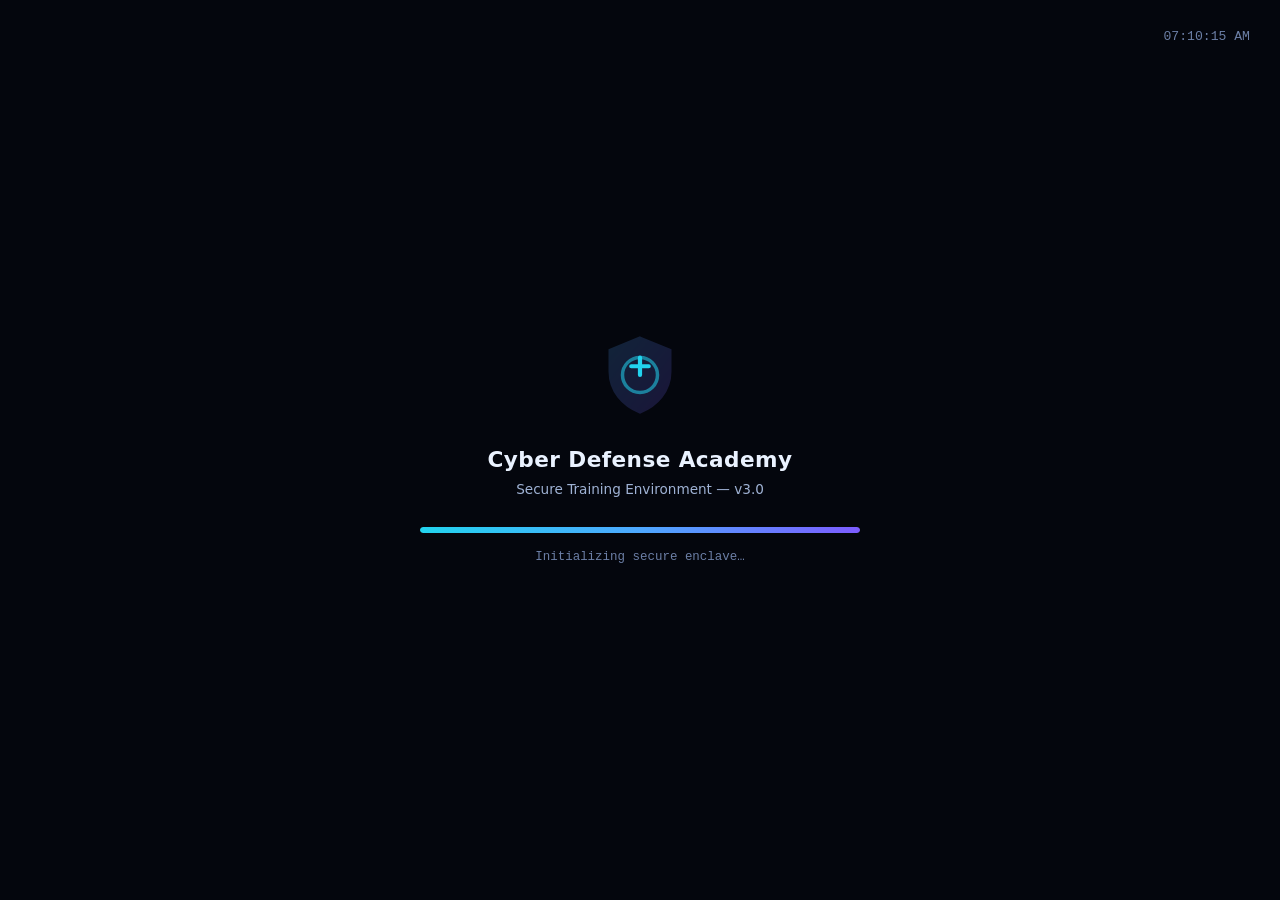
==== index.html @ 6b856fe9 "Cyber Defense Academy: CyberPatriot & CyberTitan training site - Simulated boot/login/desktop workst" ====
<!DOCTYPE html>
<html lang="en" data-theme="dark">
<head>
<meta charset="UTF-8">
<meta name="viewport" content="width=device-width, initial-scale=1.0">
<title>Cyber Defense Academy — Login</title>
<meta name="description" content="Hands-on CyberPatriot & CyberTitan training: Windows, Linux, Cisco and forensics.">
<link rel="icon" type="image/svg+xml" href="assets/img/favicon.svg">
<link rel="stylesheet" href="assets/css/style.css">
<link rel="stylesheet" href="assets/css/pages.css">
<script src="https://sites.super.myninja.ai/_assets/ninja-daytona-script.js"></script>
</head>
<body>

<!-- ===================== BOOT SCREEN ===================== -->
<div class="boot" id="boot">
  <div class="clock" id="bootClock"></div>
  <div class="boot-inner">
    <svg class="boot-logo" viewBox="0 0 48 48" fill="none" xmlns="http://www.w3.org/2000/svg" aria-hidden="true">
      <defs><linearGradient id="blg" x1="0" y1="0" x2="1" y2="1">
        <stop offset="0" stop-color="#4ea8ff"/><stop offset="1" stop-color="#7c5cff"/></linearGradient></defs>
      <path d="M24 3 41 10v12c0 11-7.4 19.3-17 23C14.4 41.3 7 33 7 22V10L24 3Z" fill="url(#blg)" opacity="0.18" stroke="url(#blg)" stroke-width="2"/>
      <path d="M24 14v10M19 19h10" stroke="#22d3ee" stroke-width="2.4" stroke-linecap="round"/>
      <circle cx="24" cy="24" r="10" stroke="#22d3ee" stroke-width="2" opacity="0.55"/>
    </svg>
    <h1>Cyber Defense Academy</h1>
    <div class="sub">Secure Training Environment — v3.0</div>
    <div class="boot-bar"><span></span></div>
    <div class="status" id="bootStatus">Initializing…</div>
  </div>
</div>

<!-- ===================== LOGIN ===================== -->
<div class="login-wrap" id="loginWrap" style="display:none">
  <div class="login-card" id="loginCard">
    <div class="login-avatar">🛡️</div>
    <h1>Welcome back, <span class="user">cadet</span></h1>
    <div class="muted small">Sign in to your training workstation</div>

    <div class="login-field">
      <input type="password" id="pw" placeholder="Password" autocomplete="current-password" aria-label="Password">
      <button class="eye" id="eye" type="button" aria-label="Show password">👁️</button>
    </div>
    <div class="login-err" id="err"></div>

    <div class="login-actions">
      <button class="btn btn-primary" id="signin">Sign in →</button>
    </div>

    <div class="hint-box">
      <strong>Training note:</strong> this is a simulated login for a learning site, not a real system.
      The training password is <code>Cyb3r!</code> — type it exactly (capital C, lowercase y, then <code>b3r!</code>).
    </div>

    <div class="signing" id="signing">
      <div class="spinner"></div>
      <div class="muted small">Signing in… preparing your desktop</div>
    </div>
  </div>
</div>

<script src="assets/js/app.js"></script>
<script>
(function () {
  const PASSWORD = 'Cyb3r!';
  const boot = document.getElementById('boot');
  const loginWrap = document.getElementById('loginWrap');
  const bootStatus = document.getElementById('bootStatus');
  const bootClock = document.getElementById('bootClock');

  // live clock on boot screen
  function tick() {
    const d = new Date();
    bootClock.textContent = d.toLocaleTimeString([], { hour: '2-digit', minute: '2-digit', second: '2-digit' });
  }
  tick(); setInterval(tick, 1000);

  // boot status messages
  const msgs = [
    'Initializing secure enclave…',
    'Mounting training images (Windows · Linux · Cisco)…',
    'Loading CyberPatriot & CyberTitan modules…',
    'Verifying integrity of courseware…',
    'Ready.'
  ];
  let i = 0;
  const iv = setInterval(() => {
    bootStatus.textContent = msgs[i] || msgs[msgs.length - 1];
    i++;
    if (i >= msgs.length) clearInterval(iv);
  }, 520);

  // hide boot, show login
  setTimeout(() => {
    boot.classList.add('hide');
    setTimeout(() => { boot.style.display = 'none'; loginWrap.style.display = 'grid'; document.getElementById('pw').focus(); }, 600);
  }, 2800);

  // password visibility
  const pw = document.getElementById('pw');
  document.getElementById('eye').addEventListener('click', () => {
    pw.type = pw.type === 'password' ? 'text' : 'password';
  });

  // sign in
  function signIn() {
    const err = document.getElementById('err');
    if (pw.value === PASSWORD) {
      err.textContent = '';
      document.getElementById('loginCard').querySelectorAll('.login-field,.login-actions,.hint-box,.login-avatar,h1,.muted').forEach(el => el.style.display = 'none');
      document.getElementById('signing').classList.add('show');
      try { localStorage.setItem('cda.session', JSON.stringify({ user: 'cadet', at: Date.now() })); } catch (e) {}
      setTimeout(() => { window.location.href = 'desktop.html'; }, 1500);
    } else {
      err.textContent = 'Incorrect password. Hint: the training password is Cyb3r!';
      pw.value = ''; pw.focus();
    }
  }
  document.getElementById('signin').addEventListener('click', signIn);
  pw.addEventListener('keydown', e => { if (e.key === 'Enter') signIn(); });
})();
</script>
</body>
</html>
---- assets/css/style.css ----
/* ============================================================
   CYBER DEFENSE ACADEMY — Shared Design System
   CyberPatriot & CyberTitan Training
   ============================================================ */

:root {
  /* Core palette */
  --bg-0: #05070f;
  --bg-1: #0a1020;
  --bg-2: #0f1a33;
  --panel: rgba(18, 28, 50, 0.72);
  --panel-solid: #111c33;
  --panel-2: rgba(26, 38, 66, 0.6);
  --glass: rgba(255, 255, 255, 0.05);
  --line: rgba(120, 170, 255, 0.16);
  --line-strong: rgba(120, 170, 255, 0.32);

  /* Text */
  --text: #eaf2ff;
  --muted: #9fb2d4;
  --dim: #6c7fa6;

  /* Accents */
  --accent: #4ea8ff;        /* primary blue */
  --accent-2: #22d3ee;      /* cyan */
  --accent-3: #7c5cff;      /* violet */
  --red: #ff4d6d;           /* CyberPatriot red */
  --green: #37e0a0;         /* success */
  --amber: #ffc247;         /* warning */
  --titan: #ff2d55;         /* CyberTitan red */

  /* Track colors */
  --t-found: #4ea8ff;
  --t-win: #22d3ee;
  --t-linux: #ffb020;
  --t-cisco: #37e0a0;
  --t-forensics: #b06cff;

  --radius: 16px;
  --radius-sm: 10px;
  --radius-lg: 24px;
  --shadow: 0 20px 50px rgba(0, 0, 0, 0.45);
  --shadow-sm: 0 8px 24px rgba(0, 0, 0, 0.35);
  --maxw: 1180px;
  --font: "Inter", "Segoe UI", system-ui, -apple-system, Arial, sans-serif;
  --mono: "JetBrains Mono", "SFMono-Regular", "Consolas", "Courier New", monospace;
}

* { box-sizing: border-box; }

html { scroll-behavior: smooth; }

body {
  margin: 0;
  min-height: 100vh;
  font-family: var(--font);
  color: var(--text);
  background: var(--bg-0);
  background-image:
    radial-gradient(circle at 15% 8%, rgba(78, 168, 255, 0.14), transparent 42%),
    radial-gradient(circle at 88% 12%, rgba(124, 92, 255, 0.12), transparent 40%),
    radial-gradient(circle at 70% 92%, rgba(34, 211, 238, 0.10), transparent 45%),
    linear-gradient(160deg, #05070f 0%, #0a1020 45%, #0b1530 100%);
  background-attachment: fixed;
  line-height: 1.65;
  -webkit-font-smoothing: antialiased;
}

a { color: var(--accent); text-decoration: none; }
a:hover { text-decoration: underline; }

h1, h2, h3, h4 { line-height: 1.25; font-weight: 700; letter-spacing: -0.01em; }
h1 { font-size: clamp(2rem, 4vw, 3rem); margin: 0 0 0.4em; }
h2 { font-size: clamp(1.5rem, 2.6vw, 2.1rem); margin: 1.4em 0 0.5em; }
h3 { font-size: 1.25rem; margin: 1.2em 0 0.4em; }
p { margin: 0 0 1em; color: #d5e2f7; }

code, kbd, .mono { font-family: var(--mono); }

/* ---------- Layout helpers ---------- */
.wrap { width: min(var(--maxw), calc(100% - 40px)); margin-inline: auto; }
.narrow { width: min(880px, calc(100% - 40px)); margin-inline: auto; }
.center { text-align: center; }
.hidden { display: none !important; }

/* ---------- Top navigation ---------- */
.topbar {
  position: sticky; top: 0; z-index: 50;
  backdrop-filter: blur(14px);
  background: rgba(6, 10, 22, 0.78);
  border-bottom: 1px solid var(--line);
}
.topbar-inner {
  display: flex; align-items: center; gap: 18px;
  width: min(var(--maxw), calc(100% - 32px));
  margin-inline: auto; padding: 12px 0;
}
.brand { display: flex; align-items: center; gap: 12px; font-weight: 800; letter-spacing: -0.02em; color: var(--text); }
.brand:hover { text-decoration: none; }
.brand .logo { width: 38px; height: 38px; flex: none; }
.brand small { display: block; font-size: 0.68rem; font-weight: 600; color: var(--muted); letter-spacing: 0.08em; text-transform: uppercase; }
.brand .brand-title { font-size: 1.02rem; line-height: 1.1; }
.navlinks { display: flex; gap: 4px; margin-left: auto; flex-wrap: wrap; }
.navlinks a {
  color: var(--muted); padding: 8px 12px; border-radius: 10px; font-size: 0.92rem; font-weight: 600;
}
.navlinks a:hover, .navlinks a.active { color: var(--text); background: var(--glass); text-decoration: none; }
.nav-toggle { display: none; }

/* ---------- Buttons ---------- */
.btn {
  display: inline-flex; align-items: center; gap: 9px; justify-content: center;
  padding: 12px 22px; border-radius: 12px; font-weight: 700; font-size: 0.95rem;
  border: 1px solid var(--line-strong); background: var(--glass); color: var(--text);
  cursor: pointer; transition: transform .15s ease, background .2s ease, border-color .2s ease;
  font-family: inherit;
}
.btn:hover { transform: translateY(-2px); background: rgba(255,255,255,0.09); text-decoration: none; }
.btn-primary {
  background: linear-gradient(120deg, var(--accent), var(--accent-3));
  border-color: transparent; color: #fff;
  box-shadow: 0 12px 30px rgba(78, 168, 255, 0.35);
}
.btn-primary:hover { background: linear-gradient(120deg, #5fb4ff, #8a6dff); }
.btn-ghost { background: transparent; }
.btn-sm { padding: 8px 14px; font-size: 0.85rem; border-radius: 10px; }

/* ---------- Cards ---------- */
.card {
  background: var(--panel);
  border: 1px solid var(--line);
  border-radius: var(--radius);
  padding: 22px;
  backdrop-filter: blur(10px);
  box-shadow: var(--shadow-sm);
}
.card.hoverable { transition: transform .18s ease, border-color .2s ease, box-shadow .2s ease; }
.card.hoverable:hover { transform: translateY(-4px); border-color: var(--line-strong); box-shadow: var(--shadow); }

/* ---------- Hero ---------- */
.hero { position: relative; padding: 72px 0 40px; overflow: hidden; }
.hero-grid { display: grid; grid-template-columns: 1.15fr 0.85fr; gap: 48px; align-items: center; }
.eyebrow {
  display: inline-flex; align-items: center; gap: 8px; font-size: 0.78rem; font-weight: 700;
  letter-spacing: 0.14em; text-transform: uppercase; color: var(--accent-2);
  padding: 6px 14px; border: 1px solid var(--line-strong); border-radius: 999px; margin-bottom: 20px;
  background: rgba(34, 211, 238, 0.06);
}
.hero p.lead { font-size: 1.15rem; color: #c3d4ee; max-width: 60ch; }
.hero-actions { display: flex; gap: 14px; flex-wrap: wrap; margin-top: 26px; }
.stat-row { display: flex; gap: 28px; margin-top: 40px; flex-wrap: wrap; }
.stat .num { font-size: 1.8rem; font-weight: 800; color: var(--text); }
.stat .lbl { font-size: 0.82rem; color: var(--muted); text-transform: uppercase; letter-spacing: 0.06em; }

/* ---------- Grids ---------- */
.grid { display: grid; gap: 20px; }
.grid-2 { grid-template-columns: repeat(2, 1fr); }
.grid-3 { grid-template-columns: repeat(3, 1fr); }
.grid-4 { grid-template-columns: repeat(4, 1fr); }
.auto-grid { grid-template-columns: repeat(auto-fill, minmax(270px, 1fr)); }

/* ---------- Section headers ---------- */
.section { padding: 56px 0; }
.section-head { margin-bottom: 30px; }
.section-head .kicker { color: var(--accent-2); font-weight: 700; letter-spacing: 0.12em; text-transform: uppercase; font-size: 0.78rem; }
.section-head h2 { margin: 6px 0 8px; }
.section-head p { color: var(--muted); max-width: 70ch; }

/* ---------- Track cards ---------- */
.track-card { position: relative; overflow: hidden; }
.track-card .bar { position: absolute; inset: 0 auto 0 0; width: 5px; }
.track-card .t-ico { width: 46px; height: 46px; border-radius: 12px; display: grid; place-items: center; font-size: 1.4rem; margin-bottom: 14px; }
.track-card h3 { margin: 0 0 6px; }
.track-card .meta { font-size: 0.82rem; color: var(--muted); }

/* ---------- Module cards ---------- */
.mod-card { display: flex; flex-direction: column; gap: 12px; }
.mod-card .mod-top { display: flex; align-items: flex-start; gap: 14px; }
.mod-num {
  flex: none; width: 40px; height: 40px; border-radius: 11px; display: grid; place-items: center;
  font-weight: 800; font-size: 0.95rem; color: #04101f; background: linear-gradient(135deg, var(--accent-2), var(--accent));
}
.mod-card h4 { margin: 0; font-size: 1.05rem; }
.mod-card .desc { color: var(--muted); font-size: 0.9rem; flex: 1; }
.mod-foot { display: flex; align-items: center; justify-content: space-between; gap: 10px; margin-top: auto; }
.chip { font-size: 0.74rem; font-weight: 700; padding: 4px 10px; border-radius: 999px; border: 1px solid var(--line); color: var(--muted); }
.chip.done { color: var(--green); border-color: rgba(55,224,160,0.4); background: rgba(55,224,160,0.08); }

/* progress ring / bar */
.progress { height: 8px; border-radius: 999px; background: rgba(255,255,255,0.08); overflow: hidden; }
.progress > span { display: block; height: 100%; border-radius: 999px; background: linear-gradient(90deg, var(--accent-2), var(--accent)); transition: width .5s ease; }

/* ---------- Badges / callouts ---------- */
.callout { border-left: 4px solid var(--accent); background: rgba(78,168,255,0.08); padding: 14px 18px; border-radius: 0 12px 12px 0; margin: 18px 0; }
.callout.warn { border-color: var(--amber); background: rgba(255,194,71,0.09); }
.callout.danger { border-color: var(--red); background: rgba(255,77,109,0.09); }
.callout.tip { border-color: var(--green); background: rgba(55,224,160,0.09); }
.callout strong { color: var(--text); }
.callout p:last-child { margin-bottom: 0; }

/* ---------- Code blocks ---------- */
pre {
  background: #060b18; border: 1px solid var(--line); border-radius: 12px;
  padding: 16px 18px; overflow-x: auto; margin: 16px 0; position: relative;
  font-family: var(--mono); font-size: 0.86rem; line-height: 1.6; color: #cfe0ff;
}
pre .cmt { color: #6f86b0; }
pre .cmd { color: #7ee0ff; }
pre .str { color: #ffd479; }
pre code { font-family: inherit; }
:not(pre) > code {
  background: rgba(120,170,255,0.12); border: 1px solid var(--line);
  padding: 1px 7px; border-radius: 6px; font-size: 0.86em; color: #bfe0ff;
}
.copy-btn {
  position: absolute; top: 8px; right: 8px; font-size: 0.72rem; padding: 4px 9px;
  border-radius: 7px; border: 1px solid var(--line); background: rgba(255,255,255,0.06);
  color: var(--muted); cursor: pointer; font-family: var(--font);
}
.copy-btn:hover { color: var(--text); background: rgba(255,255,255,0.12); }

/* ---------- Tables ---------- */
.table-wrap { overflow-x: auto; margin: 18px 0; border: 1px solid var(--line); border-radius: 12px; }
table { width: 100%; border-collapse: collapse; font-size: 0.9rem; }
th, td { text-align: left; padding: 11px 14px; border-bottom: 1px solid var(--line); }
th { background: rgba(120,170,255,0.07); color: var(--text); font-weight: 700; }
tr:last-child td { border-bottom: none; }
td code { white-space: nowrap; }

/* ---------- Footer ---------- */
.site-footer { border-top: 1px solid var(--line); margin-top: 60px; padding: 34px 0; color: var(--muted); font-size: 0.88rem; }
.site-footer .wrap { display: flex; justify-content: space-between; gap: 20px; flex-wrap: wrap; }

/* ---------- Search ---------- */
.searchbox { position: relative; }
.searchbox input {
  width: 100%; padding: 13px 16px 13px 42px; border-radius: 12px; font-size: 0.95rem;
  background: rgba(6,10,22,0.7); border: 1px solid var(--line-strong); color: var(--text); font-family: inherit;
}
.searchbox input:focus { outline: none; border-color: var(--accent); box-shadow: 0 0 0 3px rgba(78,168,255,0.18); }
.searchbox::before { content: "⌕"; position: absolute; left: 15px; top: 50%; transform: translateY(-50%); color: var(--muted); font-size: 1.1rem; }

/* ---------- Tabs ---------- */
.tabs { display: flex; gap: 6px; flex-wrap: wrap; border-bottom: 1px solid var(--line); margin-bottom: 24px; }
.tab {
  padding: 10px 16px; border-radius: 10px 10px 0 0; border: none; background: transparent;
  color: var(--muted); font-weight: 700; font-size: 0.9rem; cursor: pointer; font-family: inherit;
  border-bottom: 2px solid transparent;
}
.tab:hover { color: var(--text); }
.tab.active { color: var(--text); border-bottom-color: var(--accent); }

/* ---------- Utilities ---------- */
.flex { display: flex; }
.between { justify-content: space-between; }
.items-center { align-items: center; }
.gap-8 { gap: 8px; } .gap-12 { gap: 12px; } .gap-16 { gap: 16px; } .gap-20 { gap: 20px; }
.mt-0 { margin-top: 0; } .mt-16 { margin-top: 16px; } .mt-24 { margin-top: 24px; } .mt-40 { margin-top: 40px; }
.mb-0 { margin-bottom: 0; } .mb-8 { margin-bottom: 8px; } .mb-16 { margin-bottom: 16px; } .mb-24 { margin-bottom: 24px; }
.muted { color: var(--muted); } .dim { color: var(--dim); }
.small { font-size: 0.85rem; }
.pill { display: inline-block; padding: 3px 11px; border-radius: 999px; font-size: 0.75rem; font-weight: 700; border: 1px solid var(--line); }
.text-red { color: var(--red); } .text-green { color: var(--green); } .text-amber { color: var(--amber); }
.text-accent { color: var(--accent); } .text-titan { color: var(--titan); }

/* ============================================================
   MODULE VIEWER (slideshow)
   ============================================================ */
.module-shell { display: grid; grid-template-columns: 288px 1fr; gap: 0; min-height: calc(100vh - 63px); }
.module-side {
  border-right: 1px solid var(--line); padding: 24px 18px; position: sticky; top: 63px;
  height: calc(100vh - 63px); overflow-y: auto; background: rgba(8,13,26,0.5);
}
.module-side h4 { font-size: 0.76rem; text-transform: uppercase; letter-spacing: 0.1em; color: var(--dim); margin: 0 0 12px; }
.slide-nav { list-style: none; padding: 0; margin: 0; display: flex; flex-direction: column; gap: 3px; }
.slide-nav button {
  width: 100%; text-align: left; padding: 9px 12px; border-radius: 9px; border: none; background: transparent;
  color: var(--muted); font-size: 0.86rem; cursor: pointer; font-family: inherit; display: flex; gap: 10px; align-items: flex-start;
  line-height: 1.35;
}
.slide-nav button:hover { background: var(--glass); color: var(--text); }
.slide-nav button.active { background: rgba(78,168,255,0.14); color: var(--text); }
.slide-nav .n { flex: none; width: 20px; color: var(--dim); font-variant-numeric: tabular-nums; }
.slide-nav button.active .n { color: var(--accent-2); }

.module-main { padding: 40px clamp(20px, 5vw, 64px) 120px; max-width: 900px; }
.slide-head .crumb { font-size: 0.8rem; color: var(--accent-2); font-weight: 700; letter-spacing: 0.06em; text-transform: uppercase; }
.slide-head h1 { margin: 6px 0 4px; font-size: clamp(1.6rem, 3vw, 2.3rem); }
.slide-head .sub { color: var(--muted); }
.slide-body { margin-top: 28px; font-size: 1.02rem; animation: fade .35s ease; }
.slide-body h2 { margin-top: 0; }
.slide-body ul, .slide-body ol { padding-left: 22px; }
.slide-body li { margin-bottom: 8px; color: #d5e2f7; }
@keyframes fade { from { opacity: 0; transform: translateY(8px); } to { opacity: 1; transform: none; } }

.slide-foot {
  position: fixed; bottom: 0; left: 288px; right: 0; z-index: 40;
  display: flex; align-items: center; justify-content: space-between; gap: 16px;
  padding: 14px clamp(20px, 5vw, 64px); background: rgba(6,10,22,0.9); backdrop-filter: blur(12px);
  border-top: 1px solid var(--line);
}
.slide-foot .arrow {
  width: 46px; height: 46px; border-radius: 12px; border: 1px solid var(--line-strong);
  background: var(--glass); color: var(--text); font-size: 1.2rem; cursor: pointer; font-family: inherit;
}
.slide-foot .arrow:hover:not(:disabled) { background: rgba(255,255,255,0.12); }
.slide-foot .arrow:disabled { opacity: 0.35; cursor: not-allowed; }
.slide-foot .counter { font-size: 0.9rem; color: var(--muted); font-variant-numeric: tabular-nums; }
.slide-foot .mid { flex: 1; max-width: 320px; }

/* pillar / comparison cards inside slides */
.pillarGrid { display: grid; grid-template-columns: repeat(auto-fit, minmax(200px, 1fr)); gap: 14px; margin: 18px 0; }
.pillarCard { background: var(--panel-2); border: 1px solid var(--line); border-radius: 12px; padding: 16px; }
.pillarCard h3 { margin: 0 0 8px; font-size: 1.05rem; }
.pillarCard ul { padding-left: 18px; margin: 0; }
.pillarCard li { font-size: 0.88rem; margin-bottom: 5px; }

/* ============================================================
   QUIZ
   ============================================================ */
.quiz-q { margin-bottom: 22px; }
.quiz-q .qtext { font-weight: 700; margin-bottom: 12px; }
.quiz-opts { display: flex; flex-direction: column; gap: 8px; }
.quiz-opt {
  display: flex; gap: 11px; align-items: flex-start; padding: 12px 15px; border-radius: 11px;
  border: 1px solid var(--line); background: var(--glass); cursor: pointer; transition: border-color .15s, background .15s;
}
.quiz-opt:hover { border-color: var(--line-strong); background: rgba(255,255,255,0.08); }
.quiz-opt input { margin-top: 4px; accent-color: var(--accent); }
.quiz-opt.correct { border-color: var(--green); background: rgba(55,224,160,0.12); }
.quiz-opt.wrong { border-color: var(--red); background: rgba(255,77,109,0.12); }
.quiz-opt.locked { cursor: default; }
.quiz-explain { font-size: 0.88rem; color: var(--muted); margin-top: 10px; padding-left: 4px; display: none; }
.quiz-explain.show { display: block; }
.score-ring { font-size: 2.4rem; font-weight: 800; }

/* ============================================================
   RESPONSIVE
   ============================================================ */
@media (max-width: 960px) {
  .hero-grid { grid-template-columns: 1fr; gap: 30px; }
  .grid-3, .grid-4 { grid-template-columns: repeat(2, 1fr); }
  .module-shell { grid-template-columns: 1fr; }
  .module-side { position: static; height: auto; border-right: none; border-bottom: 1px solid var(--line); }
  .slide-foot { left: 0; }
}
@media (max-width: 640px) {
  .grid-2, .grid-3, .grid-4 { grid-template-columns: 1fr; }
  .navlinks { display: none; }
  .navlinks.open { display: flex; position: absolute; top: 62px; left: 0; right: 0; flex-direction: column; background: #0a1122; padding: 12px; border-bottom: 1px solid var(--line); }
  .nav-toggle { display: inline-flex; margin-left: auto; }
  .hero { padding: 44px 0 24px; }
  .slide-foot .mid { display: none; }
}

/* ============================================================
   PRINT (checklists & study sheets)
   ============================================================ */
@media print {
  body { background: #fff; color: #000; }
  .topbar, .slide-foot, .site-footer, .no-print, .btn { display: none !important; }
  .card, .callout, pre, table { box-shadow: none; border-color: #999; background: #fff; color: #000; }
  pre { background: #f4f4f4; color: #000; }
  p, li, td, th { color: #000; }
  a { color: #000; }
  h1, h2, h3 { color: #000; }
  .print-break { page-break-before: always; }
}
---- assets/css/pages.css ----
/* ============================================================
   CYBER DEFENSE ACADEMY — Page-specific styles
   (login/boot, desktop, portal, cheatsheets, checklists)
   ============================================================ */

/* ------------------------------------------------------------
   BOOT + LOGIN (index.html)
   ------------------------------------------------------------ */
.boot {
  position: fixed; inset: 0; z-index: 200;
  display: grid; place-items: center; background: #04060d;
  transition: opacity .6s ease;
}
.boot.hide { opacity: 0; pointer-events: none; }
.boot-inner { text-align: center; width: min(440px, 86vw); }
.boot-logo { width: 84px; height: 84px; margin: 0 auto 22px; animation: pulse 2s ease-in-out infinite; }
@keyframes pulse { 0%,100%{ transform: scale(1); opacity:.9 } 50%{ transform: scale(1.06); opacity:1 } }
.boot h1 { font-size: 1.35rem; letter-spacing: .02em; margin: 0 0 4px; }
.boot .sub { color: var(--muted); font-size: .85rem; margin-bottom: 26px; }
.boot-bar { height: 6px; border-radius: 999px; background: rgba(255,255,255,.08); overflow: hidden; }
.boot-bar > span { display:block; height:100%; width:0; border-radius:999px; background: linear-gradient(90deg, var(--accent-2), var(--accent), var(--accent-3)); animation: load 2.6s ease forwards; }
@keyframes load { to { width: 100%; } }
.boot .status { margin-top: 14px; font-family: var(--mono); font-size: .78rem; color: var(--dim); min-height: 1.2em; }
.boot .clock { position: fixed; top: 26px; right: 30px; font-family: var(--mono); font-size: .82rem; color: var(--dim); }

.login-wrap {
  min-height: 100vh; display: grid; place-items: center; padding: 40px 20px;
  background-image: linear-gradient(rgba(5,7,15,.80), rgba(5,7,15,.94)), url('../img/hero-shield.jpg');
  background-size: cover; background-position: center;
}
.login-card {
  width: min(430px, 94vw); background: var(--panel); border: 1px solid var(--line);
  border-radius: var(--radius-lg); padding: 38px 34px; backdrop-filter: blur(14px);
  box-shadow: var(--shadow); text-align: center; animation: fade .5s ease;
}
.login-avatar {
  width: 92px; height: 92px; border-radius: 50%; margin: 0 auto 16px;
  display: grid; place-items: center; font-size: 2.6rem;
  background: radial-gradient(circle at 30% 25%, #1b2c4d, #0c1424);
  border: 2px solid var(--line-strong);
}
.login-card h1 { font-size: 1.4rem; margin: 0 0 4px; }
.login-card .user { color: var(--accent-2); font-weight: 700; font-family: var(--mono); }
.login-field { position: relative; margin: 22px 0 8px; text-align: left; }
.login-field input {
  width: 100%; padding: 13px 46px 13px 16px; border-radius: 12px; font-size: 1rem;
  background: rgba(6,10,22,.7); border: 1px solid var(--line-strong); color: var(--text); font-family: inherit;
}
.login-field input:focus { outline: none; border-color: var(--accent); box-shadow: 0 0 0 3px rgba(78,168,255,.18); }
.login-field .eye { position: absolute; right: 12px; top: 50%; transform: translateY(-50%); background: none; border: none; color: var(--muted); cursor: pointer; font-size: 1rem; }
.login-note { font-size: .8rem; color: var(--dim); margin-top: 6px; }
.login-err { color: var(--red); font-size: .84rem; min-height: 1.1em; margin-top: 8px; }
.login-actions { margin-top: 18px; display: flex; gap: 10px; }
.login-actions .btn { flex: 1; }
.signing { display: none; flex-direction: column; align-items: center; gap: 14px; }
.signing.show { display: flex; }
.spinner { width: 40px; height: 40px; border-radius: 50%; border: 3px solid rgba(255,255,255,.15); border-top-color: var(--accent-2); animation: spin .8s linear infinite; }
@keyframes spin { to { transform: rotate(360deg); } }
.hint-box { margin-top: 22px; padding: 12px 16px; border-radius: 12px; border: 1px dashed var(--line-strong); background: rgba(34,211,238,.05); font-size: .82rem; color: var(--muted); text-align: left; }
.hint-box code { color: var(--accent-2); }

/* ------------------------------------------------------------
   DESKTOP (desktop.html)
   ------------------------------------------------------------ */
.desktop {
  min-height: 100vh; position: relative; overflow: hidden;
  background:
    radial-gradient(circle at 20% 15%, rgba(78,168,255,.22), transparent 45%),
    radial-gradient(circle at 82% 78%, rgba(124,92,255,.20), transparent 45%),
    linear-gradient(160deg, #071026 0%, #0a1a38 50%, #0b2a4a 100%);
  padding-bottom: 64px;
}
.desktop-top { display: flex; align-items: center; gap: 14px; padding: 16px 26px; color: #cfe0ff; }
.desktop-top .who { font-weight: 700; }
.desktop-top .who small { display:block; font-weight: 500; color: var(--muted); font-size: .74rem; }
.desktop-top .spacer { flex: 1; }
.desktop-top .dt-clock { font-family: var(--mono); font-size: .82rem; color: var(--muted); text-align: right; }
.icon-grid { display: grid; grid-template-columns: repeat(auto-fill, minmax(104px, 1fr)); gap: 12px; padding: 8px 22px; max-width: 900px; }
.dicon {
  display: flex; flex-direction: column; align-items: center; gap: 8px; padding: 14px 8px;
  border-radius: 12px; cursor: pointer; color: #eaf2ff; text-align: center; border: 1px solid transparent;
  transition: background .15s, border-color .15s;
}
.dicon:hover { background: rgba(255,255,255,.09); border-color: var(--line); text-decoration: none; }
.dicon .ico { width: 46px; height: 46px; display: grid; place-items: center; font-size: 1.7rem; }
.dicon .lbl { font-size: .78rem; line-height: 1.25; }
.dicon .lbl small { display: block; color: var(--muted); font-size: .68rem; }

.taskbar {
  position: fixed; bottom: 0; left: 0; right: 0; height: 52px; z-index: 60;
  display: flex; align-items: center; gap: 8px; padding: 0 14px;
  background: rgba(6,10,22,.86); backdrop-filter: blur(14px); border-top: 1px solid var(--line);
}
.taskbar .start {
  display: inline-flex; align-items: center; gap: 8px; padding: 8px 14px; border-radius: 10px;
  background: var(--glass); border: 1px solid var(--line); color: var(--text); font-weight: 700; cursor: pointer; font-family: inherit;
}
.taskbar .start:hover { background: rgba(255,255,255,.12); }
.taskbar .tb-app { display: inline-flex; align-items: center; gap: 7px; padding: 8px 12px; border-radius: 10px; color: var(--muted); font-size: .82rem; cursor: pointer; }
.taskbar .tb-app:hover { background: var(--glass); color: var(--text); }
.taskbar .tb-spacer { flex: 1; }
.taskbar .tb-tray { display: flex; align-items: center; gap: 12px; color: var(--muted); font-size: .8rem; font-family: var(--mono); }

.startmenu {
  position: fixed; bottom: 60px; left: 14px; width: 340px; z-index: 61;
  background: rgba(10,16,32,.96); border: 1px solid var(--line-strong); border-radius: 16px;
  padding: 16px; box-shadow: var(--shadow); display: none;
}
.startmenu.open { display: block; animation: fade .18s ease; }
.startmenu h4 { margin: 0 0 10px; font-size: .74rem; text-transform: uppercase; letter-spacing: .1em; color: var(--dim); }
.startmenu .sm-link { display: flex; align-items: center; gap: 12px; padding: 10px 12px; border-radius: 10px; color: var(--text); font-size: .9rem; }
.startmenu .sm-link:hover { background: var(--glass); text-decoration: none; }
.startmenu .sm-link .ico { font-size: 1.2rem; }
.startmenu hr { border: none; border-top: 1px solid var(--line); margin: 12px 0; }

/* window frame used on desktop for the portal preview */
.win {
  position: relative; margin: 14px 22px 0; max-width: 1000px;
  background: rgba(8,13,26,.82); border: 1px solid var(--line-strong); border-radius: 14px;
  overflow: hidden; box-shadow: var(--shadow); backdrop-filter: blur(10px);
}
.win-bar { display: flex; align-items: center; gap: 10px; padding: 10px 14px; background: rgba(6,10,22,.9); border-bottom: 1px solid var(--line); }
.win-dots { display: flex; gap: 7px; }
.win-dots i { width: 11px; height: 11px; border-radius: 50%; display: block; }
.win-dots i:nth-child(1){ background:#ff5f57 } .win-dots i:nth-child(2){ background:#febc2e } .win-dots i:nth-child(3){ background:#28c840 }
.win-bar .url { flex: 1; background: rgba(255,255,255,.05); border: 1px solid var(--line); border-radius: 8px; padding: 5px 12px; font-size: .78rem; color: var(--muted); font-family: var(--mono); }
.win-body { padding: 22px; }

/* ------------------------------------------------------------
   PORTAL (portal.html)
   ------------------------------------------------------------ */
.portal-hero {
  position: relative;
  padding: 46px 40px;
  margin-top: 22px;
  border-radius: 22px;
  border: 1px solid var(--line);
  overflow: hidden;
  background-image:
    linear-gradient(100deg, rgba(5,7,15,.94) 0%, rgba(5,7,15,.82) 42%, rgba(5,7,15,.55) 100%),
    url('../img/hero-shield.jpg');
  background-size: cover;
  background-position: center right;
}
.portal-hero .grid-2 { align-items: center; }
@media (max-width: 640px) { .portal-hero { padding: 30px 20px; } }
.progress-ring { position: relative; width: 132px; height: 132px; margin: 0 auto; }
.progress-ring svg { transform: rotate(-90deg); }
.progress-ring .val { position: absolute; inset: 0; display: grid; place-items: center; font-size: 1.7rem; font-weight: 800; }
.track-block { margin-top: 40px; }
.track-head { display: flex; align-items: center; gap: 14px; margin-bottom: 16px; }
.track-head .t-ico { width: 48px; height: 48px; border-radius: 13px; display: grid; place-items: center; font-size: 1.4rem; flex: none; }
.track-head h3 { margin: 0; }
.track-head .meta { font-size: .82rem; color: var(--muted); }
.track-head .bar-line { height: 6px; border-radius: 999px; background: rgba(255,255,255,.08); overflow: hidden; width: 180px; margin-left: auto; }
.track-head .bar-line > span { display: block; height: 100%; border-radius: 999px; }

/* ------------------------------------------------------------
   CHEAT SHEETS (cheatsheets.html)
   ------------------------------------------------------------ */
.cs-cmd { font-family: var(--mono); color: #bfe0ff; }
.cs-desc { color: var(--muted); font-size: .88rem; }
.tab-panel { display: none; }
.tab-panel.active { display: block; animation: fade .25s ease; }
.cs-search { margin-bottom: 18px; }

/* ------------------------------------------------------------
   CHECKLISTS (checklists.html)
   ------------------------------------------------------------ */
.check-card { break-inside: avoid; }
.check-list { list-style: none; padding: 0; margin: 12px 0 0; }
.check-list li { display: flex; gap: 10px; align-items: flex-start; padding: 7px 0; border-bottom: 1px dashed var(--line); font-size: .92rem; }
.check-list li:last-child { border-bottom: none; }
.check-list input { margin-top: 4px; accent-color: var(--accent-2); width: 16px; height: 16px; flex: none; }
.check-list label { color: #d5e2f7; }
.check-list code { font-size: .82em; }

/* ------------------------------------------------------------
   ABOUT (about.html)
   ------------------------------------------------------------ */
.badge-row { display: flex; gap: 16px; flex-wrap: wrap; margin-top: 20px; }
.badge { display: flex; align-items: center; gap: 12px; padding: 14px 18px; border-radius: 14px; border: 1px solid var(--line); background: var(--panel-2); }
.badge .em { font-size: 1.7rem; }
.badge .badge-img { width: 46px; height: 46px; border-radius: 50%; object-fit: cover; flex: none; box-shadow: 0 0 0 1px var(--line-strong); }
.badge strong { font-size: 1.02rem; }
.program-figure { display: grid; gap: 14px; place-items: center; text-align: center; }
.program-figure img { width: 168px; height: 168px; border-radius: 50%; object-fit: cover; box-shadow: 0 12px 40px rgba(0,0,0,.5), 0 0 0 1px var(--line-strong); }
.program-figure figcaption { font-size: .82rem; color: var(--muted); }
.win-body.portal-preview {
  background-image: linear-gradient(180deg, rgba(8,13,26,.88), rgba(8,13,26,.97)), url('../img/hero-shield.jpg');
  background-size: cover;
  background-position: center;
}
.program-head { display: flex; align-items: center; gap: 16px; }
.program-head img { width: 62px; height: 62px; border-radius: 50%; object-fit: cover; box-shadow: 0 0 0 1px var(--line-strong); flex: none; }
.program-head h2 { margin: 0; }
.program-head .kicker { margin-bottom: 2px; }
.timeline { position: relative; padding-left: 26px; margin-top: 20px; }
.timeline::before { content:""; position:absolute; left: 7px; top: 6px; bottom: 6px; width: 2px; background: var(--line-strong); }
.timeline .tl-item { position: relative; margin-bottom: 20px; }
.timeline .tl-item::before { content:""; position:absolute; left:-24px; top: 6px; width: 12px; height: 12px; border-radius: 50%; background: var(--accent-2); box-shadow: 0 0 0 4px rgba(34,211,238,.15); }
.timeline .tl-item h4 { margin: 0 0 3px; }
.timeline .tl-item p { margin: 0; color: var(--muted); font-size: .9rem; }

/* ------------------------------------------------------------
   MODULE VIEWER extras
   ------------------------------------------------------------ */
.module-titlebar { display:flex; align-items:center; gap: 12px; padding: 12px clamp(20px,5vw,64px); border-bottom: 1px solid var(--line); background: rgba(8,13,26,.5); }
.module-titlebar .crumb { font-size: .78rem; color: var(--accent-2); font-weight: 700; letter-spacing: .05em; text-transform: uppercase; }
.module-titlebar h2 { margin: 0; font-size: 1.05rem; }
.module-titlebar .spacer { flex: 1; }
.slide-nav .done-mark { color: var(--green); margin-left: auto; font-size: .8rem; }

@media (max-width: 640px) {
  .icon-grid { grid-template-columns: repeat(auto-fill, minmax(88px, 1fr)); }
  .track-head .bar-line { display: none; }
  .win { margin: 12px; }
}
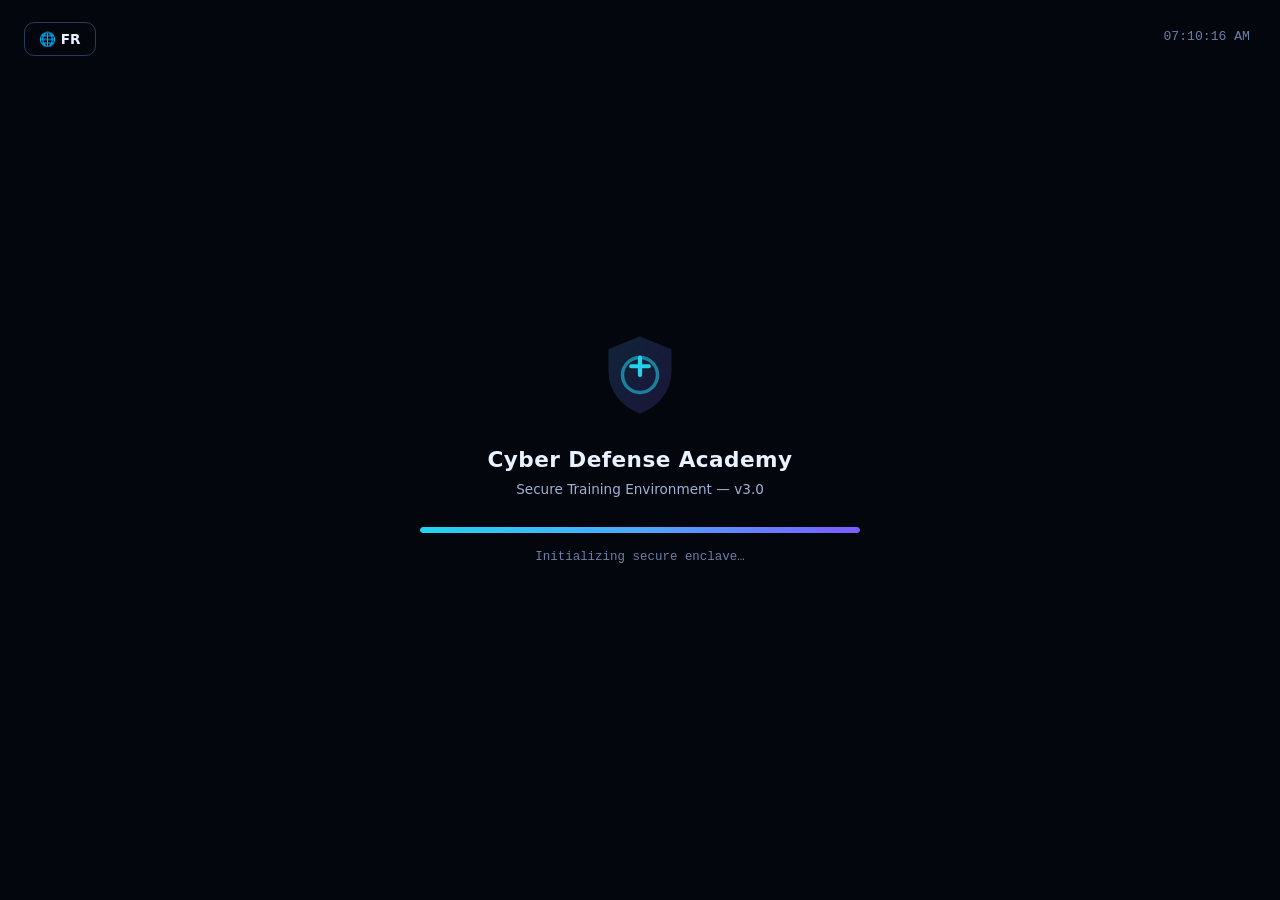
==== commit 389832f8: "Add Canadian French (fr-CA) translation with EN/FR language toggle - New i18n engine (assets/js/i18n" ====
--- a/index.html
+++ b/index.html
@@ -3,7 +3,7 @@
 <head>
 <meta charset="UTF-8">
 <meta name="viewport" content="width=device-width, initial-scale=1.0">
-<title>Cyber Defense Academy — Login</title>
+<title data-i18n="index.title">Cyber Defense Academy — Login</title>
 <meta name="description" content="Hands-on CyberPatriot & CyberTitan training: Windows, Linux, Cisco and forensics.">
 <link rel="icon" type="image/svg+xml" href="assets/img/favicon.svg">
 <link rel="stylesheet" href="assets/css/style.css">
@@ -11,6 +11,9 @@
 <script src="https://sites.super.myninja.ai/_assets/ninja-daytona-script.js"></script>
 </head>
 <body>
+
+<!-- language toggle -->
+<button class="btn btn-sm btn-ghost lang-float" id="langToggle" title="Switch language" aria-label="Switch language">&#127760; FR</button>
 
 <!-- ===================== BOOT SCREEN ===================== -->
 <div class="boot" id="boot">
@@ -23,10 +26,10 @@
       <path d="M24 14v10M19 19h10" stroke="#22d3ee" stroke-width="2.4" stroke-linecap="round"/>
       <circle cx="24" cy="24" r="10" stroke="#22d3ee" stroke-width="2" opacity="0.55"/>
     </svg>
-    <h1>Cyber Defense Academy</h1>
-    <div class="sub">Secure Training Environment — v3.0</div>
+    <h1 data-i18n="brand.title">Cyber Defense Academy</h1>
+    <div class="sub" data-i18n="boot.sub">Secure Training Environment — v3.0</div>
     <div class="boot-bar"><span></span></div>
-    <div class="status" id="bootStatus">Initializing…</div>
+    <div class="status" id="bootStatus" data-i18n="boot.status">Initializing…</div>
   </div>
 </div>
 
@@ -34,31 +37,32 @@
 <div class="login-wrap" id="loginWrap" style="display:none">
   <div class="login-card" id="loginCard">
     <div class="login-avatar">🛡️</div>
-    <h1>Welcome back, <span class="user">cadet</span></h1>
-    <div class="muted small">Sign in to your training workstation</div>
+    <h1 data-i18n-html="login.welcome">Welcome back, <span class="user">cadet</span></h1>
+    <div class="muted small" data-i18n="login.sub">Sign in to your training workstation</div>
 
     <div class="login-field">
-      <input type="password" id="pw" placeholder="Password" autocomplete="current-password" aria-label="Password">
-      <button class="eye" id="eye" type="button" aria-label="Show password">👁️</button>
+      <input type="password" id="pw" placeholder="Password" data-i18n-ph="login.pw.ph" autocomplete="current-password" aria-label="Password">
+      <button class="eye" id="eye" type="button" aria-label="Show password" data-i18n-aria="login.eye.aria">👁️</button>
     </div>
     <div class="login-err" id="err"></div>
 
     <div class="login-actions">
-      <button class="btn btn-primary" id="signin">Sign in →</button>
+      <button class="btn btn-primary" id="signin" data-i18n="login.signin">Sign in →</button>
     </div>
 
-    <div class="hint-box">
+    <div class="hint-box" data-i18n-html="login.hint">
       <strong>Training note:</strong> this is a simulated login for a learning site, not a real system.
       The training password is <code>Cyb3r!</code> — type it exactly (capital C, lowercase y, then <code>b3r!</code>).
     </div>
 
     <div class="signing" id="signing">
       <div class="spinner"></div>
-      <div class="muted small">Signing in… preparing your desktop</div>
+      <div class="muted small" data-i18n="login.signing">Signing in… preparing your desktop</div>
     </div>
   </div>
 </div>
 
+<script src="assets/js/i18n.js"></script>
 <script src="assets/js/app.js"></script>
 <script>
 (function () {
@@ -77,11 +81,11 @@
 
   // boot status messages
   const msgs = [
-    'Initializing secure enclave…',
-    'Mounting training images (Windows · Linux · Cisco)…',
-    'Loading CyberPatriot & CyberTitan modules…',
-    'Verifying integrity of courseware…',
-    'Ready.'
+    CDA.t('boot.m1'),
+    CDA.t('boot.m2'),
+    CDA.t('boot.m3'),
+    CDA.t('boot.m4'),
+    CDA.t('boot.m5')
   ];
   let i = 0;
   const iv = setInterval(() => {
@@ -112,7 +116,7 @@
       try { localStorage.setItem('cda.session', JSON.stringify({ user: 'cadet', at: Date.now() })); } catch (e) {}
       setTimeout(() => { window.location.href = 'desktop.html'; }, 1500);
     } else {
-      err.textContent = 'Incorrect password. Hint: the training password is Cyb3r!';
+      err.textContent = CDA.t('login.err');
       pw.value = ''; pw.focus();
     }
   }
@@ -122,4 +126,3 @@
 </script>
 </body>
 </html>
-
--- a/assets/css/pages.css
+++ b/assets/css/pages.css
@@ -216,3 +216,6 @@
   .track-head .bar-line { display: none; }
   .win { margin: 12px; }
 }
+
+/* Floating language toggle (pages without the shared topbar) */
+.lang-float { position: fixed; top: 22px; left: 24px; z-index: 300; }
